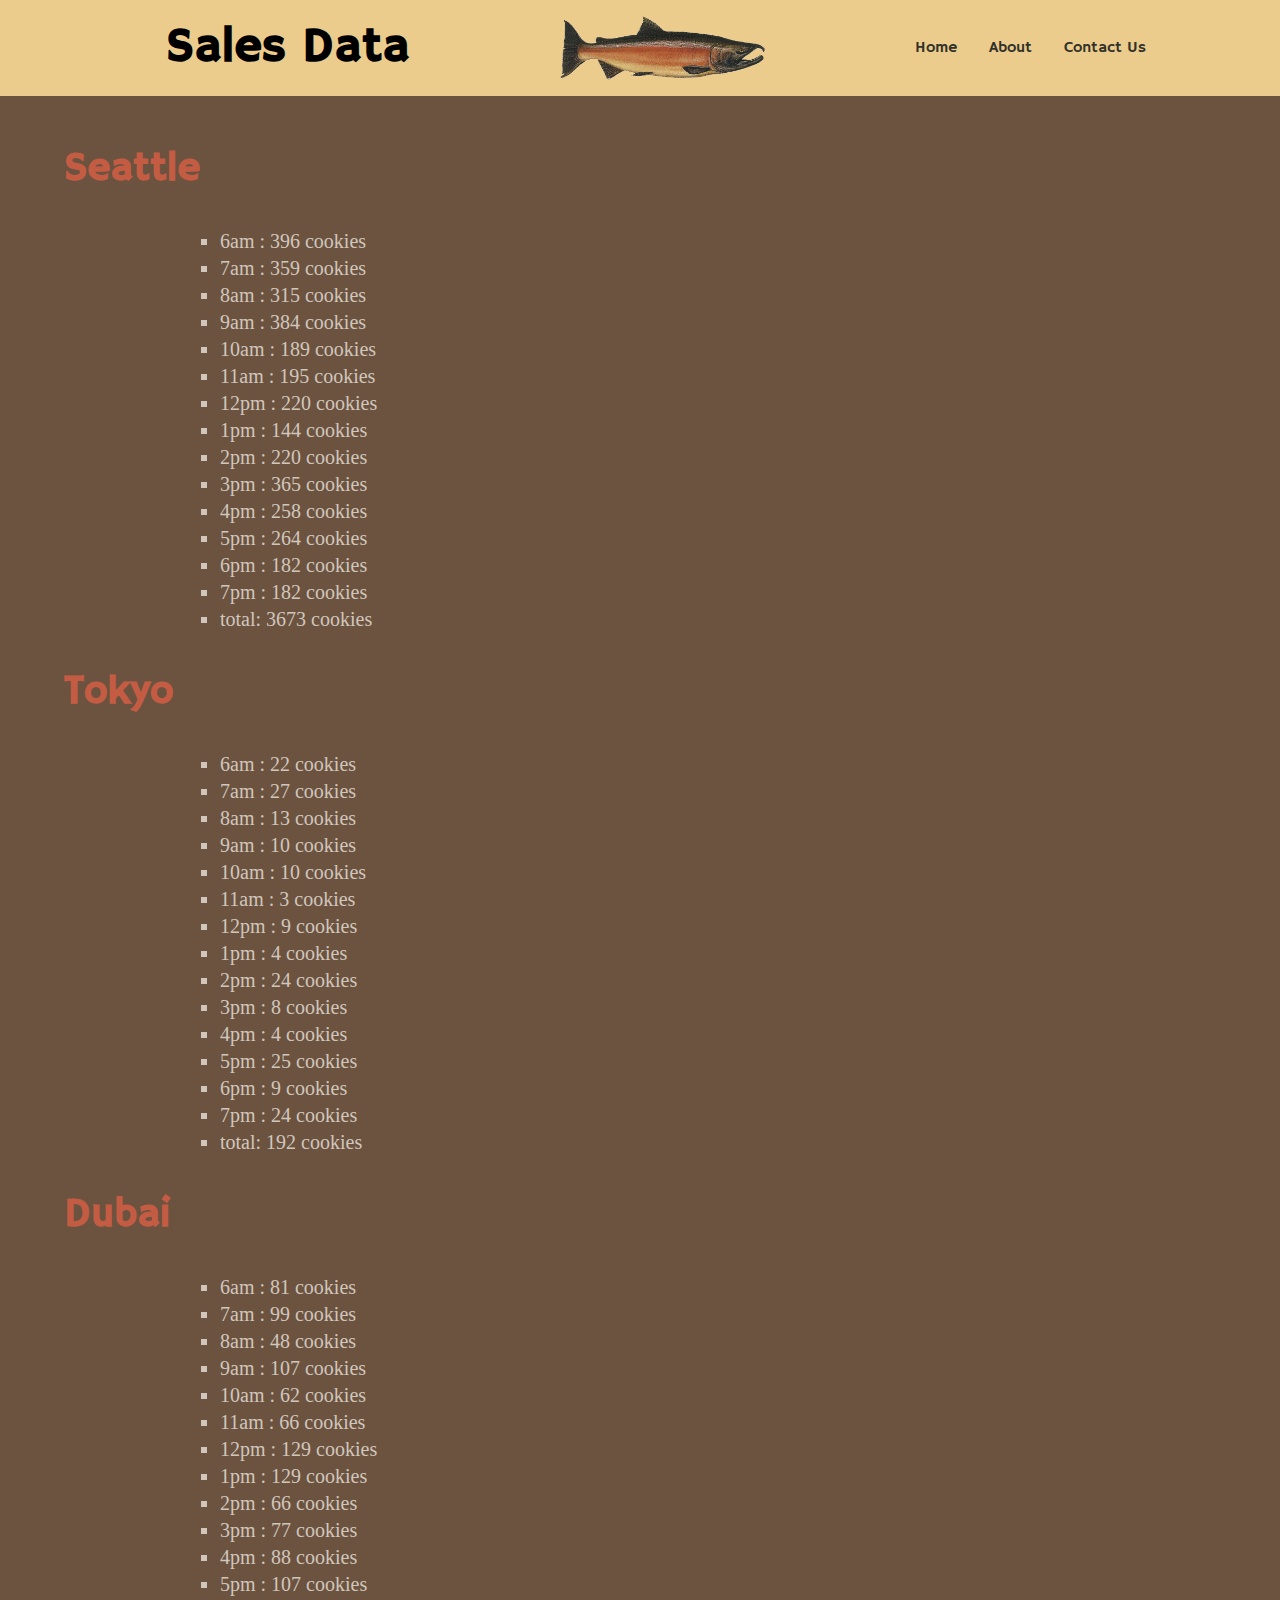
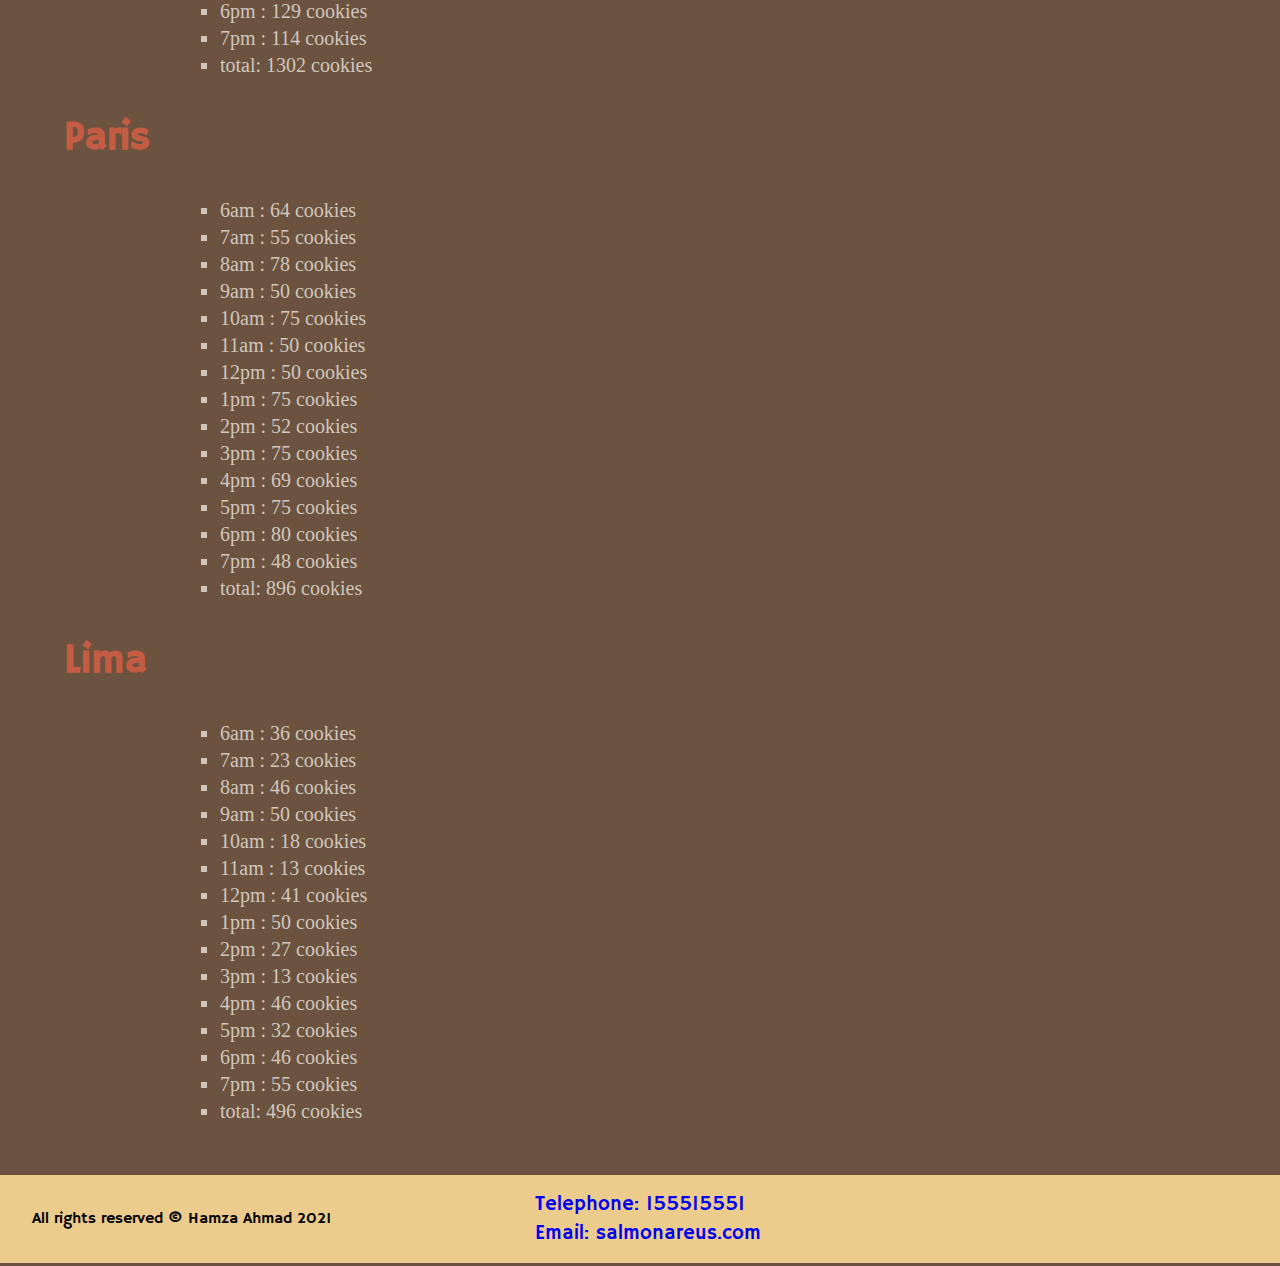
==== html/sales.html @ 2430a92a "created an object for each city and used some of the DOM methods to update the sales page" ====
<!DOCTYPE html>
<html lang="en">
<head>
    <meta charset="UTF-8">
    <meta http-equiv="X-UA-Compatible" content="IE=edge">
    <meta name="viewport" content="width=device-width, initial-scale=1.0">
    <link rel="stylesheet" href="/style/reset.css">
    <link rel="stylesheet" href="/style/style.css">
    <link rel="preconnect" href="https://fonts.gstatic.com">
    <link href="https://fonts.googleapis.com/css2?family=Hammersmith+One&display=swap" rel="stylesheet">
    <title>Sales</title>
</head>
<body>
    <header>
        <h1>Sales Data</h1>
        <img src="/img/salmon.png" alt="salmon">
        <nav>
            <a href="/html/index.html">Home</a>
            <a href="#">About</a>
            <a href="#">Contact Us</a>
        </nav>
    </header>
    <main id="main">
    </main>
    <script src="/script/app.js"></script>
    <footer>
        <p>All rights reserved &copy; Hamza Ahmad 2021</p>
        <section id="contactInfo">
        <ul id="ci">
            <li><a href="tel:123456789">Telephone: 155515551</a></li>
            <li> <a href="mailto:someone@gmail.com">Email: salmonareus.com</a></li>
         </ul>
        </section>
        
    </footer>
</body>
</html>
---- style/style.css ----
html {
    position: relative;
    box-sizing: border-box;
    min-height: 100vh;
}
h1, p,a ,h2{
    font-family: 'Hammersmith One', sans-serif;
}
body {
    background: #6b5340;
    /* outline: red solid 2px; */
    margin: 0;
    padding: 0;
    overflow-x: hidden;
    min-height: 100vh;
}
header {
    margin: 0;
    padding: 1rem;
    background-color: rgb(236,204,140);
    width: 100%;
    display: flex;
    /* position: fixed; */
    align-items: stretch;
    justify-content: center;
    max-height: 4rem;
}
header img {
    max-height: 4rem;
}

header nav {
    display: flex;
    flex-direction: row;
    align-items: stretch;
    justify-content: center;
    width: 33%;
    flex-grow: 1;
    padding-left: auto;
}
header a {
    text-decoration: none;
    color: #33322a;
    text-align: center;
    align-self: center;
    margin: 0 1rem;
}
header h1 {
    width: 34%;
    padding: auto 0;
    flex-grow: 1;
    display: flex;
    flex-direction: row;
    align-items: center;
    justify-content: center;
    font-size: 3rem;
}
footer {
    background:#eccc8c;
    height: 5.5rem;
    /* position: absolute;
    bottom: 0; */
    width: 100%;
    display: flex;
    align-items: center;
    justify-content: stretch;
    margin: 0 auto;
    margin-top: 2rem;
    margin-bottom: 0;
    padding: 0% 2rem;
} 
main {
    /* outline: blue solid 2px; */
    /* width: 100%; */
    margin: 1rem;
    margin-top: 2rem;
    display: flex;
    flex-direction: column;
    min-height: 64vh;
}
main p {
    font-size: 1.75rem;
    color: #d1c6bc;
    text-indent: 2rem;
    margin: 1rem;
}
li {
    color: #d1c6bc;
    margin: 0.25rem ;
    font-size: 1.25rem ;
}
ul {
    /* outline: red solid 2px; */
    list-style-position: outside;
    list-style-type: square;
    margin: 1rem 10rem;
}
h2 {
    color: #c45c44;
    font-size: 2.5rem;
    margin: 1rem 3rem;
    /* outline: blue solid 2px; */
}

a {
    text-decoration: none;
}
#ci {
    /* outline: red solid 2px; */
    list-style-type: none;
    position: relative;
}
footer section {
    display: flex;
    flex-direction: column;
    align-items: center;

}
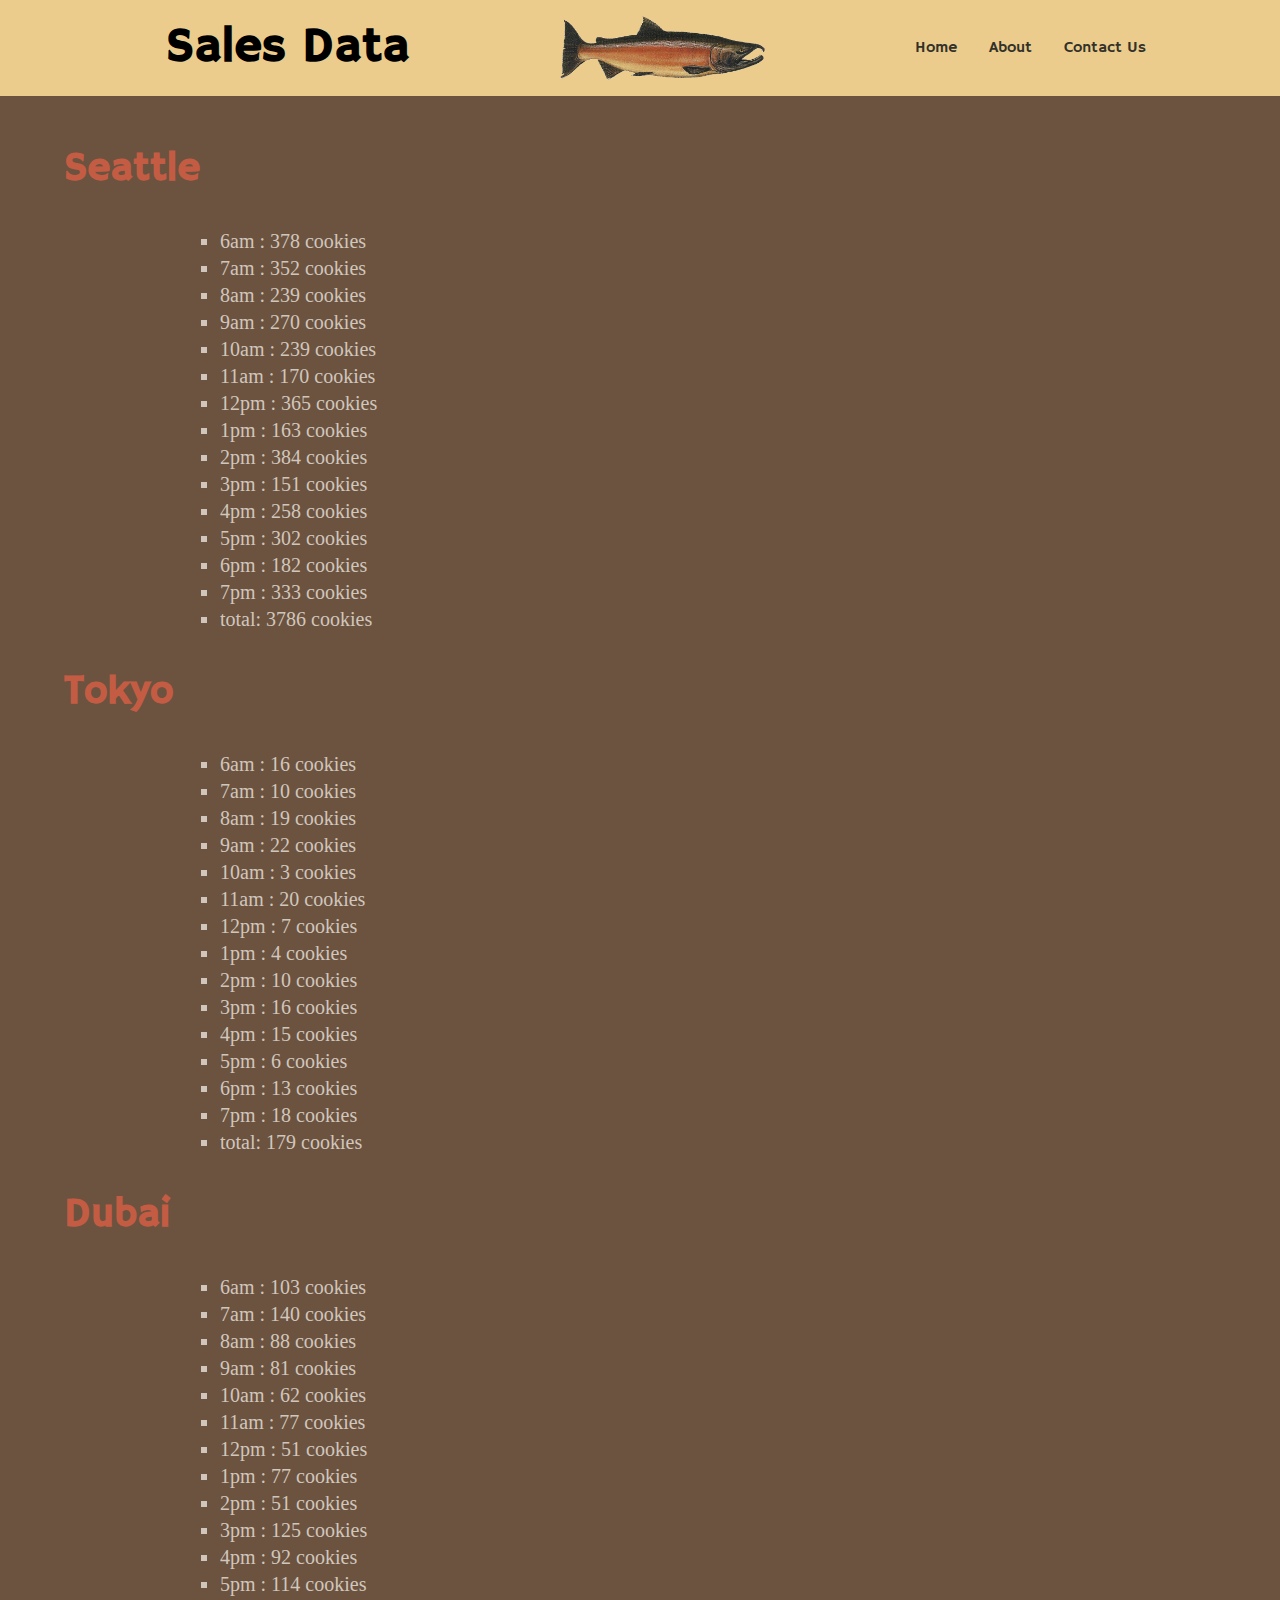
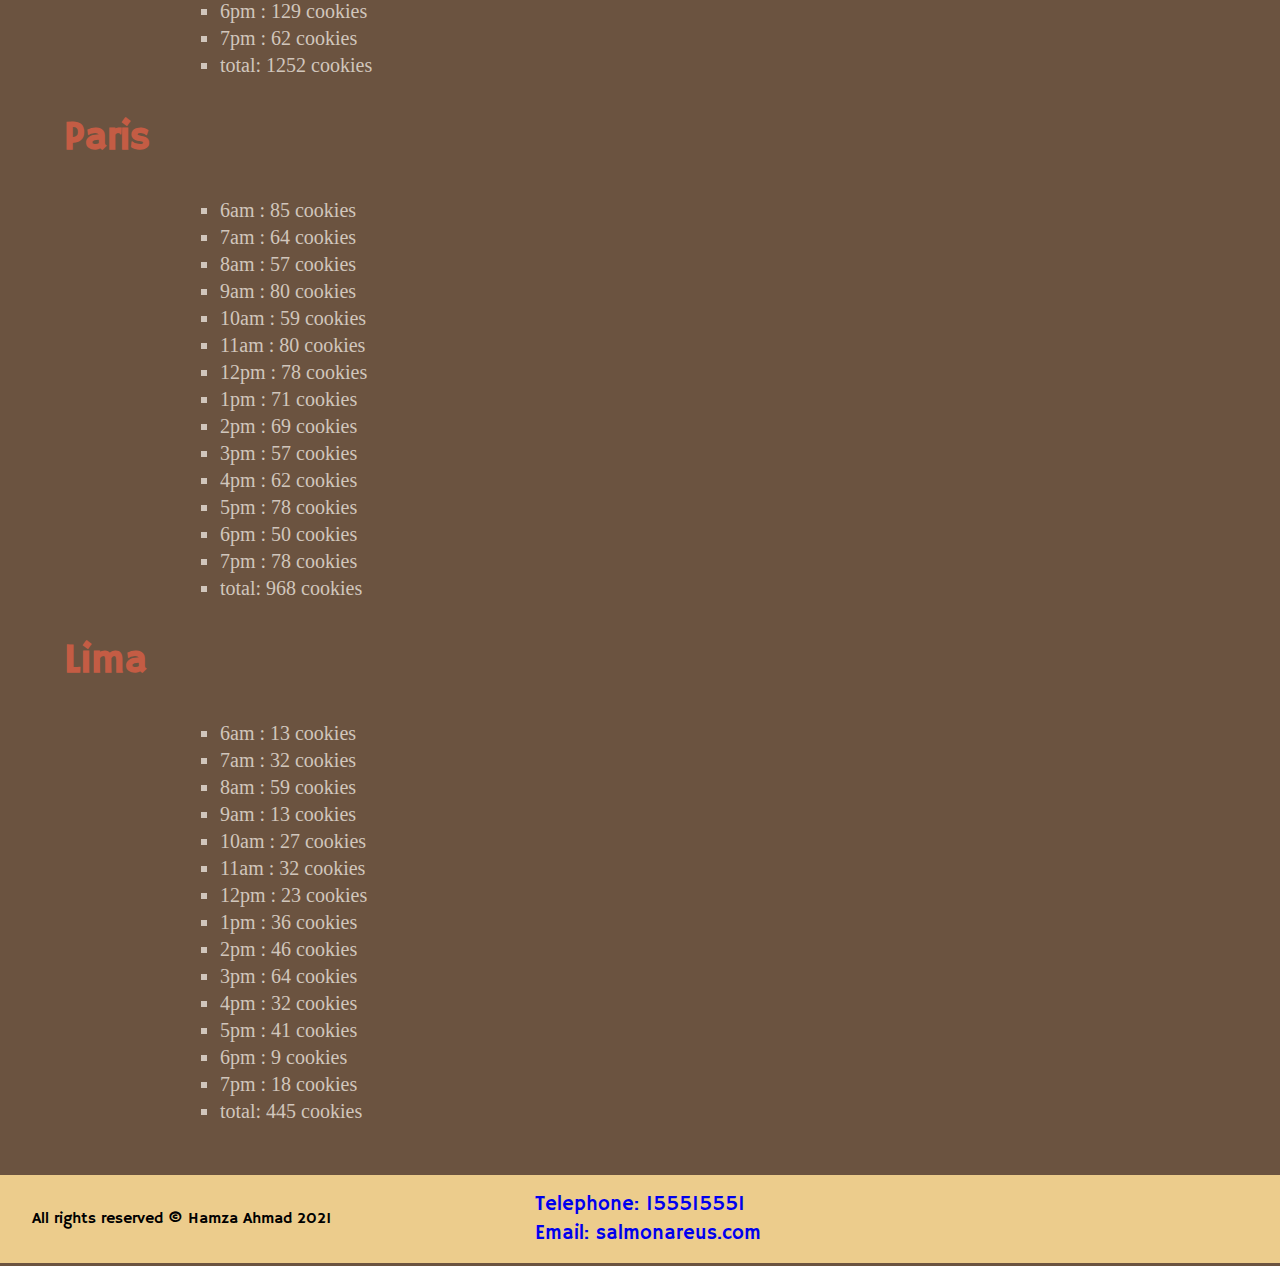
==== commit d717c05e: "edit" ====
--- a/html/sales.html
+++ b/html/sales.html
@@ -15,7 +15,7 @@
         <h1>Sales Data</h1>
         <img src="/img/salmon.png" alt="salmon">
         <nav>
-            <a href="/html/index.html">Home</a>
+            <a href="/index.html">Home</a>
             <a href="#">About</a>
             <a href="#">Contact Us</a>
         </nav>
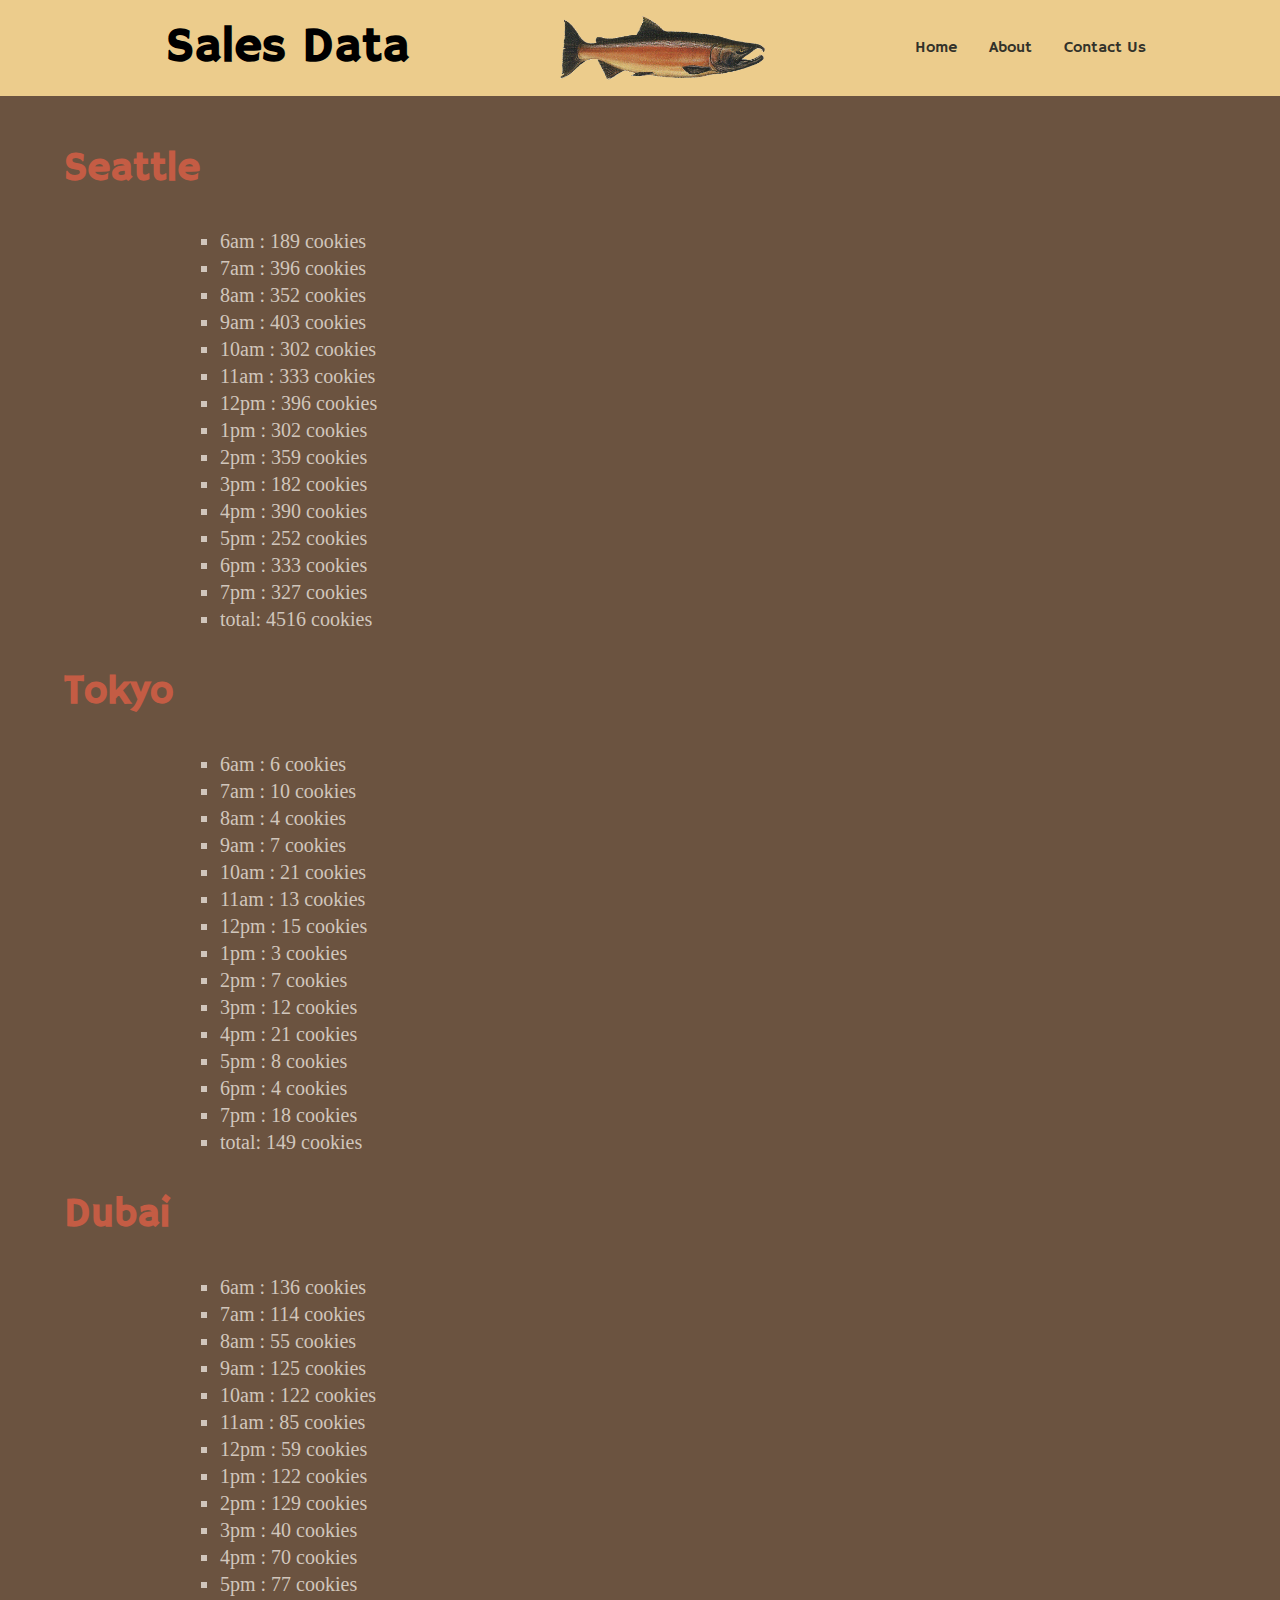
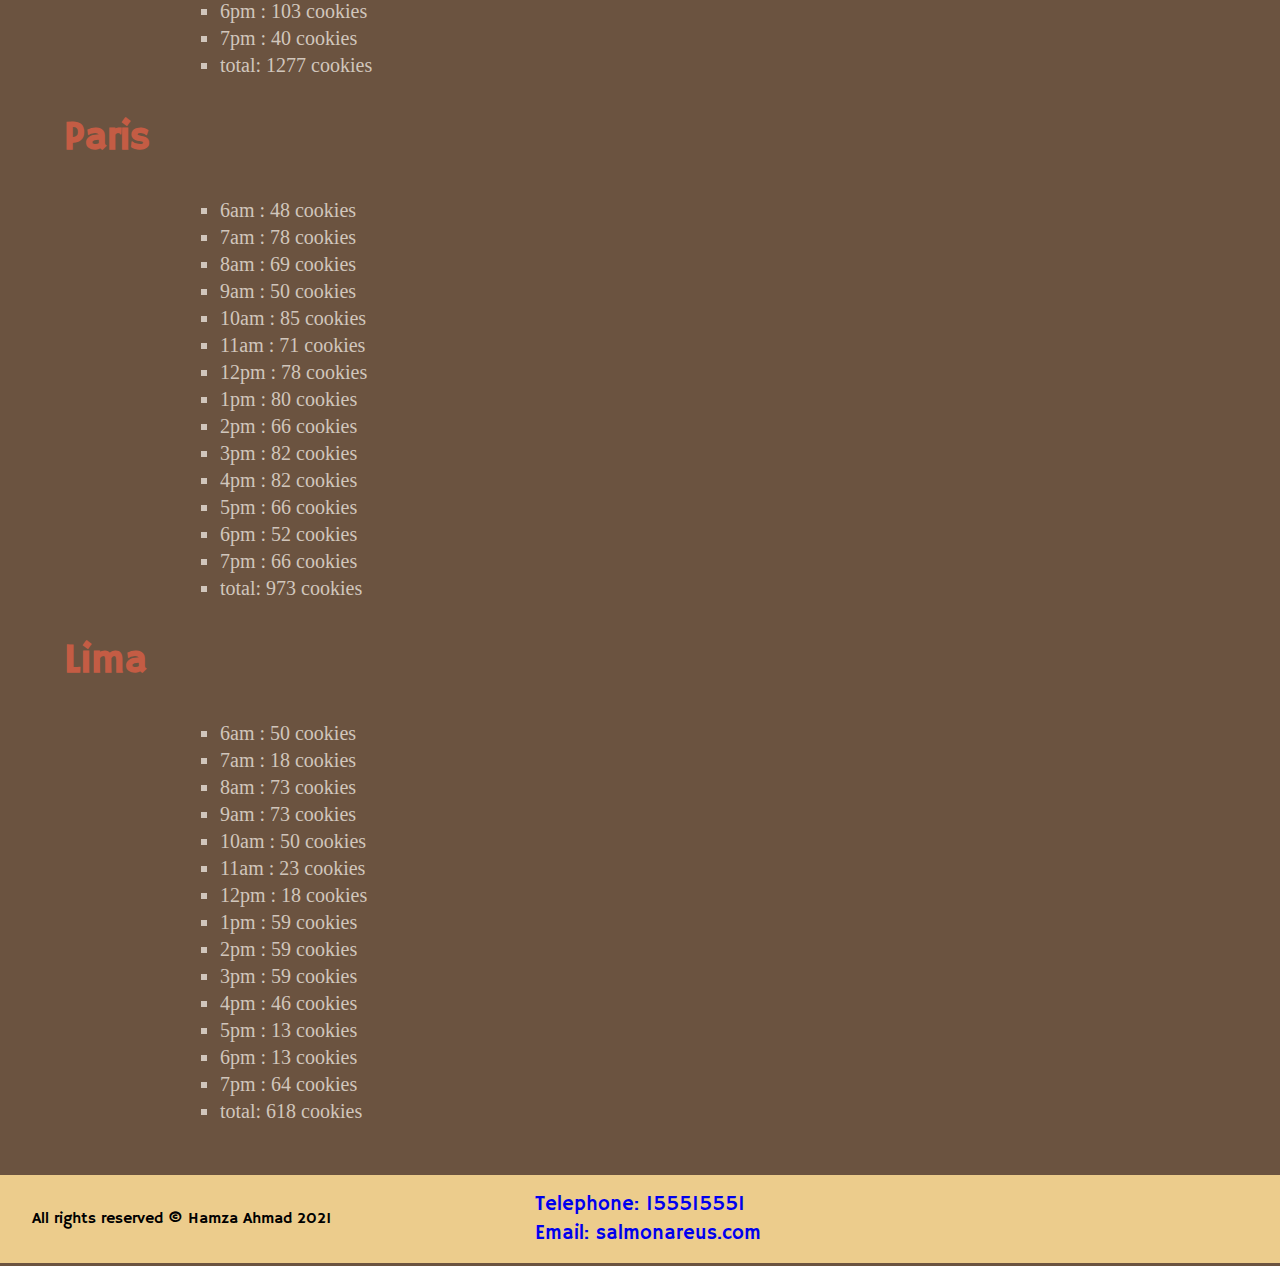
==== commit fdc4fa2c: "moved the script file below" ====
--- a/html/sales.html
+++ b/html/sales.html
@@ -22,7 +22,7 @@
     </header>
     <main id="main">
     </main>
-    <script src="/script/app.js"></script>
+    
     <footer>
         <p>All rights reserved &copy; Hamza Ahmad 2021</p>
         <section id="contactInfo">
@@ -33,5 +33,6 @@
         </section>
         
     </footer>
+    <script src="/script/app.js"></script>
 </body>
 </html>--- a/style/style.css
+++ b/style/style.css
@@ -1,14 +1,9 @@
-html {
-    position: relative;
-    box-sizing: border-box;
-    min-height: 100vh;
-}
+
 h1, p,a ,h2{
     font-family: 'Hammersmith One', sans-serif;
 }
 body {
     background: #6b5340;
-    /* outline: red solid 2px; */
     margin: 0;
     padding: 0;
     overflow-x: hidden;
@@ -20,7 +15,6 @@
     background-color: rgb(236,204,140);
     width: 100%;
     display: flex;
-    /* position: fixed; */
     align-items: stretch;
     justify-content: center;
     max-height: 4rem;
@@ -28,7 +22,6 @@
 header img {
     max-height: 4rem;
 }
-
 header nav {
     display: flex;
     flex-direction: row;
@@ -58,8 +51,6 @@
 footer {
     background:#eccc8c;
     height: 5.5rem;
-    /* position: absolute;
-    bottom: 0; */
     width: 100%;
     display: flex;
     align-items: center;
@@ -70,8 +61,6 @@
     padding: 0% 2rem;
 } 
 main {
-    /* outline: blue solid 2px; */
-    /* width: 100%; */
     margin: 1rem;
     margin-top: 2rem;
     display: flex;
@@ -90,7 +79,6 @@
     font-size: 1.25rem ;
 }
 ul {
-    /* outline: red solid 2px; */
     list-style-position: outside;
     list-style-type: square;
     margin: 1rem 10rem;
@@ -99,14 +87,12 @@
     color: #c45c44;
     font-size: 2.5rem;
     margin: 1rem 3rem;
-    /* outline: blue solid 2px; */
 }
 
 a {
     text-decoration: none;
 }
 #ci {
-    /* outline: red solid 2px; */
     list-style-type: none;
     position: relative;
 }
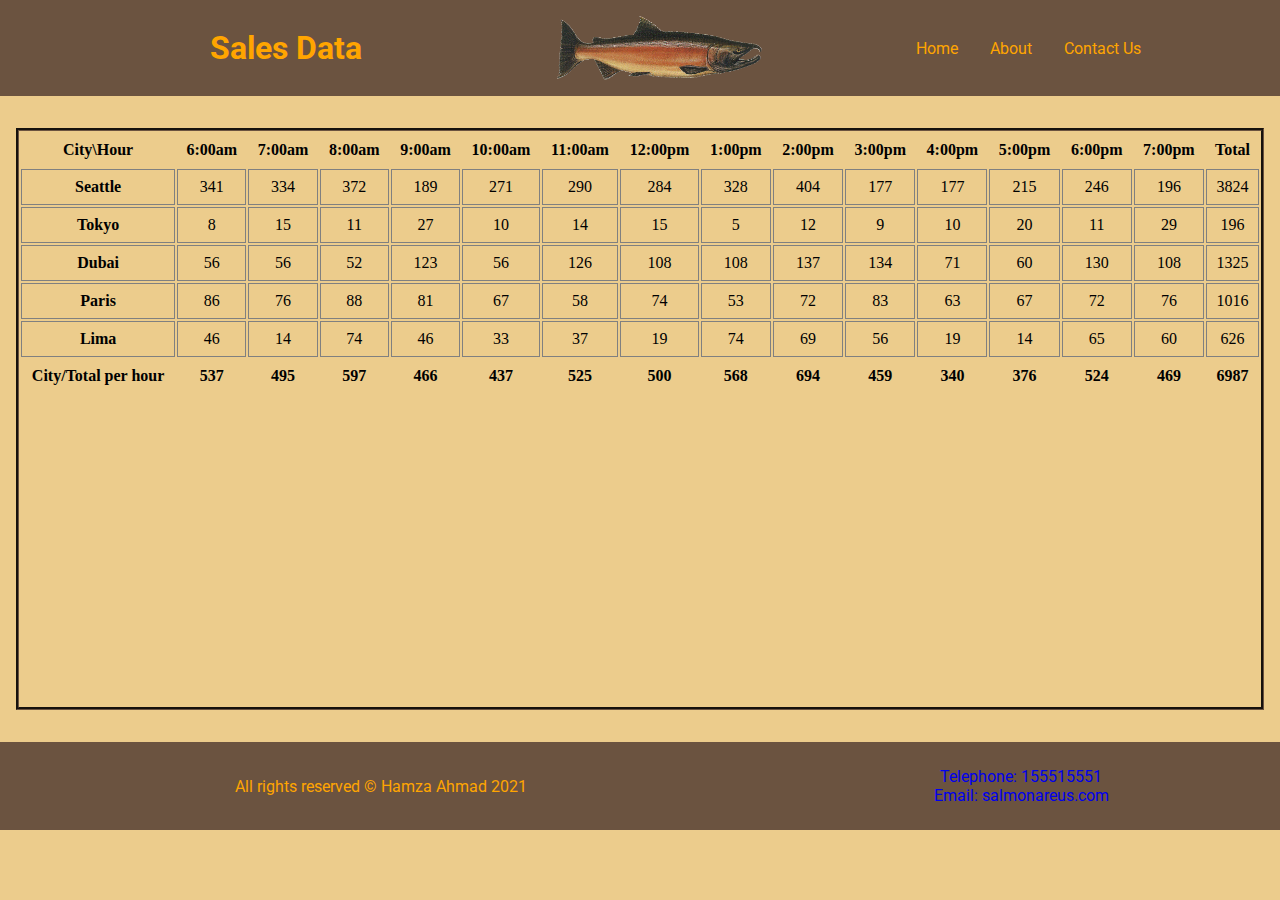
==== commit aed94746: "fixed the last bottom row of the table" ====
--- a/html/sales.html
+++ b/html/sales.html
@@ -8,6 +8,8 @@
     <link rel="stylesheet" href="/style/style.css">
     <link rel="preconnect" href="https://fonts.gstatic.com">
     <link href="https://fonts.googleapis.com/css2?family=Hammersmith+One&display=swap" rel="stylesheet">
+    <link rel="preconnect" href="https://fonts.gstatic.com">
+    <link href="https://fonts.googleapis.com/css2?family=Roboto:wght@100;300&display=swap" rel="stylesheet">
     <title>Sales</title>
 </head>
 <body>
@@ -25,11 +27,10 @@
     
     <footer>
         <p>All rights reserved &copy; Hamza Ahmad 2021</p>
+
         <section id="contactInfo">
-        <ul id="ci">
-            <li><a href="tel:123456789">Telephone: 155515551</a></li>
-            <li> <a href="mailto:someone@gmail.com">Email: salmonareus.com</a></li>
-         </ul>
+            <a href="tel:123456789">Telephone: 155515551</a>
+            <a href="mailto:someone@gmail.com">Email: salmonareus.com</a>
         </section>
         
     </footer>
--- a/style/style.css
+++ b/style/style.css
@@ -1,18 +1,22 @@
 
-h1, p,a ,h2{
-    font-family: 'Hammersmith One', sans-serif;
+a { text-decoration: none;}
+h1,p,a,h2{font-family: 'Roboto', sans-serif;}
+
+html {
+    width: 100%;
 }
 body {
-    background: #6b5340;
+    background: rgb(236,204,140);
     margin: 0;
     padding: 0;
     overflow-x: hidden;
     min-height: 100vh;
+    width: 100%;
 }
 header {
     margin: 0;
     padding: 1rem;
-    background-color: rgb(236,204,140);
+    background-color:  #6b5340;
     width: 100%;
     display: flex;
     align-items: stretch;
@@ -27,13 +31,13 @@
     flex-direction: row;
     align-items: stretch;
     justify-content: center;
-    width: 33%;
+    width: 33.5%;
     flex-grow: 1;
     padding-left: auto;
 }
 header a {
     text-decoration: none;
-    color: #33322a;
+    color:orange;
     text-align: center;
     align-self: center;
     margin: 0 1rem;
@@ -46,15 +50,17 @@
     flex-direction: row;
     align-items: center;
     justify-content: center;
-    font-size: 3rem;
+    font-size: 2rem;
+    color: orange;
+    font-weight: bold;
 }
 footer {
-    background:#eccc8c;
+    background:#6b5340;
     height: 5.5rem;
     width: 100%;
     display: flex;
     align-items: center;
-    justify-content: stretch;
+    justify-content: center;
     margin: 0 auto;
     margin-top: 2rem;
     margin-bottom: 0;
@@ -66,10 +72,10 @@
     display: flex;
     flex-direction: column;
     min-height: 64vh;
+    border: #6b5340 3px groove;
 }
 main p {
     font-size: 1.75rem;
-    color: #d1c6bc;
     text-indent: 2rem;
     margin: 1rem;
 }
@@ -89,16 +95,28 @@
     margin: 1rem 3rem;
 }
 
-a {
-    text-decoration: none;
-}
-#ci {
-    list-style-type: none;
-    position: relative;
-}
 footer section {
     display: flex;
     flex-direction: column;
     align-items: center;
+    margin: auto;
+}
+footer p {
+    color: orange;
+    margin: auto;
+}
 
-}+td {
+    border: groove gray 1px;
+    padding: 0.5em;
+    text-align: center;
+    background-color:;
+}
+th {
+    padding: 0.5em;
+    font-weight: bold;
+}
+td:first-child {
+    font-weight: bold;
+}
+
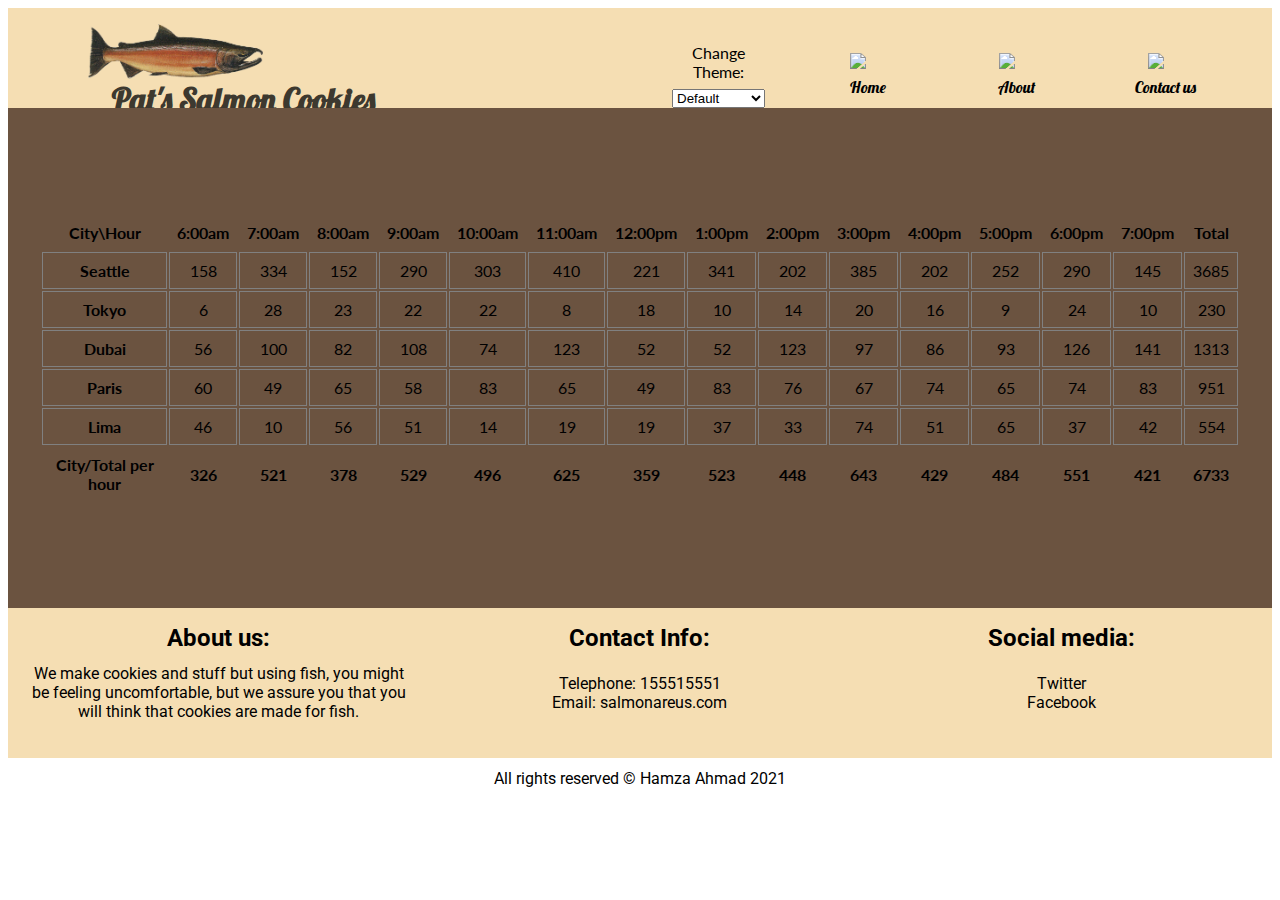
==== commit 6ba9ea29: "overhaul for the style, added theming feature and changed the scrollbar" ====
--- a/html/sales.html
+++ b/html/sales.html
@@ -5,35 +5,85 @@
     <meta http-equiv="X-UA-Compatible" content="IE=edge">
     <meta name="viewport" content="width=device-width, initial-scale=1.0">
     <link rel="stylesheet" href="/style/reset.css">
-    <link rel="stylesheet" href="/style/style.css">
+    <link rel="stylesheet" href="/style/style-sales.css">
     <link rel="preconnect" href="https://fonts.gstatic.com">
     <link href="https://fonts.googleapis.com/css2?family=Hammersmith+One&display=swap" rel="stylesheet">
+    <link href="https://fonts.googleapis.com/css2?family=Roboto:wght@100;300&display=swap" rel="stylesheet">
     <link rel="preconnect" href="https://fonts.gstatic.com">
-    <link href="https://fonts.googleapis.com/css2?family=Roboto:wght@100;300&display=swap" rel="stylesheet">
+    <link href="https://fonts.googleapis.com/css2?family=Lobster&display=swap" rel="stylesheet">
+    <link rel="preconnect" href="https://fonts.gstatic.com">
+<link href="https://fonts.googleapis.com/css2?family=Lato:wght@300;400&display=swap" rel="stylesheet">
     <title>Sales</title>
 </head>
 <body>
-    <header>
-        <h1>Sales Data</h1>
-        <img src="/img/salmon.png" alt="salmon">
+    <header id="header">
+        
+        <div id="logo">
+            <img src="/img/salmon.png" alt="salmon">
+            <h1>Pat's Salmon Cookies</h1>
+        </div>
         <nav>
-            <a href="/index.html">Home</a>
-            <a href="#">About</a>
-            <a href="#">Contact Us</a>
+            <div id="themeCont">
+                <label for="theme">Change Theme:</label>
+                <select name="theme" id="theme" onchange="changeTheme()">
+                    <option  value="def">Default</option>
+                    <option  value="bw">Black/White</option>
+                    <option  value="mono">Mono</option>
+                </select>
+            </div>
+            <div>
+                <img src="https://img.icons8.com/material/24/000000/home--v5.png"/>                
+                <a href="/index.html">Home</a>
+                
+            </div>
+            <div>
+                <img src="https://img.icons8.com/material/24/000000/about--v1.png"/>
+                <a href="#about">About</a>
+                
+            </div>
+            <div>
+                <img src="https://img.icons8.com/material/24/000000/service.png"/>
+                <a id="contactUs" href="#contact">Contact us</a>
+                
+            </div>
         </nav>
+
     </header>
+
+
     <main id="main">
     </main>
     
-    <footer>
+    <footer id="footer">
+
+        <div id="about">
+            <h2>About us: </h2>
+            <section>
+                <p>We make cookies and stuff but using fish, you might be feeling uncomfortable, but we assure you that you will think that cookies are made for fish.</p>
+
+            </section>
+        </div>
+
+        <div id="contact">
+            <h2>Contact Info: </h2>
+            <section>
+                <a href="tel:123456789">Telephone: 155515551</a>
+                <a href="mailto:someone@gmail.com">Email: salmonareus.com</a>
+            </section>
+        </div>
+
+        <div id="social">
+            <h2>Social media: </h2>
+            <section>
+                <a href="https://twitter.com/">Twitter</a>
+                <a href="https://web.facebook.com/?_rdc=1&_rdr">Facebook</a>
+            </section>
+        </div>
+        
         <p>All rights reserved &copy; Hamza Ahmad 2021</p>
 
-        <section id="contactInfo">
-            <a href="tel:123456789">Telephone: 155515551</a>
-            <a href="mailto:someone@gmail.com">Email: salmonareus.com</a>
-        </section>
-        
     </footer>
+
     <script src="/script/app.js"></script>
 </body>
 </html>--- a/style/style-sales.css
+++ b/style/style-sales.css
@@ -0,0 +1,205 @@
+
+a { text-decoration: none;}
+h1,p,a,h2{font-family: 'Roboto', sans-serif;}
+body {
+    display: grid;
+    grid-template-rows: 100px 500px 150px;
+    grid-template-areas: "header"
+                         "main"
+                         "footer";
+}
+header {
+    grid-area: header;
+    display: grid;
+    grid-template-columns: 1fr 1fr;
+    grid-template-areas: "img nav";
+    background: wheat;
+    
+}
+header img {
+    width: 175px;
+    margin: 1rem auto auto 5rem;
+}
+header nav {
+    display: flex;
+    align-items: center;
+    justify-content: flex-end;
+    padding-right: 2rem;
+}
+header nav div {
+    box-sizing: border-box;
+    display: flex;
+    flex-direction: column;
+    width: 85px;
+    height: 85px; 
+    text-align:center;    
+    align-items: center;
+    justify-content: center;
+    position: relative;
+    margin: auto 2rem;
+}
+header nav div img {
+    display: block;
+    width: 35px;
+    height: auto;
+    margin: 0.5rem auto;
+}
+header nav div a {
+    color: black;
+    font-family: 'Lobster', cursive;
+} 
+#contactUs {
+    font-size: rem;
+}
+#logo {
+    display: flex;
+    flex-direction: column;
+    align-items: center;
+    justify-content: center;
+}
+#logo h1 {
+    font-weight: bold;
+    font-family: 'Lobster', cursive;
+    margin: auto auto auto 6.5rem;
+    color: #3d392f;
+    padding-bottom: 1rem;
+}
+main {
+    box-sizing: border-box;
+    padding: 2rem;
+    grid-area: main;
+    margin: 0 ;
+    background: #6b5340 ;
+    display: flex;
+    flex-direction: column;
+    align-items: center;
+    justify-content: center;
+}
+table {
+    /* outline: red solid 2px; */
+    margin: 2rem auto;
+}
+
+footer {
+    grid-area: footer;
+    background: wheat;
+    display: grid;
+    grid-template-rows: 2fr 1fr;
+    grid-template-columns: 1fr 1fr 1fr;
+    grid-template-areas: "about contact social"
+                         "rights rights rights";
+}
+footer p {
+    grid-area: rights;
+    text-align: center;
+    background: wheat;
+}
+#about {
+    grid-area: about;
+    padding: 1rem;
+    display: grid;
+    grid-template-rows: 1.5rem 1fr;
+    grid-template-areas: "def"
+                        " desc";
+    
+                    }
+#contact {
+    grid-area: contact;
+    padding: 1rem;
+    display: grid;
+    grid-template-rows: 1.5rem 1fr;
+    grid-template-areas: "def"
+                        " desc";
+
+}
+#social {
+    grid-area: social;
+    padding: 1rem;
+    display: grid;
+    grid-template-rows: 1.5rem 1fr;
+    grid-template-areas: "def"
+                        " desc";
+
+}
+footer div h2 {
+    font-weight: bold;
+    grid-area: def;
+    margin-left: 1rem ;
+    margin: auto;
+}
+footer div section {
+    margin: auto auto;
+    grid-area: desc;
+    display: flex;
+    flex-direction: column;
+    display: flex;
+    justify-content: flex-start;
+    align-items: center;
+}
+footer div section a {
+    margin: auto;
+    text-align: start;
+}
+footer div section p{
+  background: none;
+}
+footer  p{
+    background: none;
+  }
+td {
+    border: groove gray 1px;
+    padding: 0.5em;
+    text-align: center;
+    font-family: 'Lato', sans-serif;
+
+}
+th {
+    padding: 0.5em;
+    font-weight: bold;
+    font-family: 'Lato', sans-serif;
+
+}
+td:first-child {
+    font-weight: bold;
+}
+
+footer a {
+    color: black;
+}
+td:hover {
+    animation-name: td;
+    animation-fill-mode: forwards;
+    animation-duration: 200ms;
+}
+@keyframes td {
+    to {
+        background: yellow;
+    }
+}
+label {
+    font-family: 'Lato', sans-serif;
+    margin: 0.5rem;
+}
+
+
+
+
+
+::-webkit-scrollbar {
+    width: 10px;
+  }
+  
+  /* Track */
+  ::-webkit-scrollbar-track {
+    background: #f1f1f1; 
+  }
+   
+  /* Handle */
+  ::-webkit-scrollbar-thumb {
+    background: #888; 
+  }
+  
+  /* Handle on hover */
+  ::-webkit-scrollbar-thumb:hover {
+    background: orange; 
+  }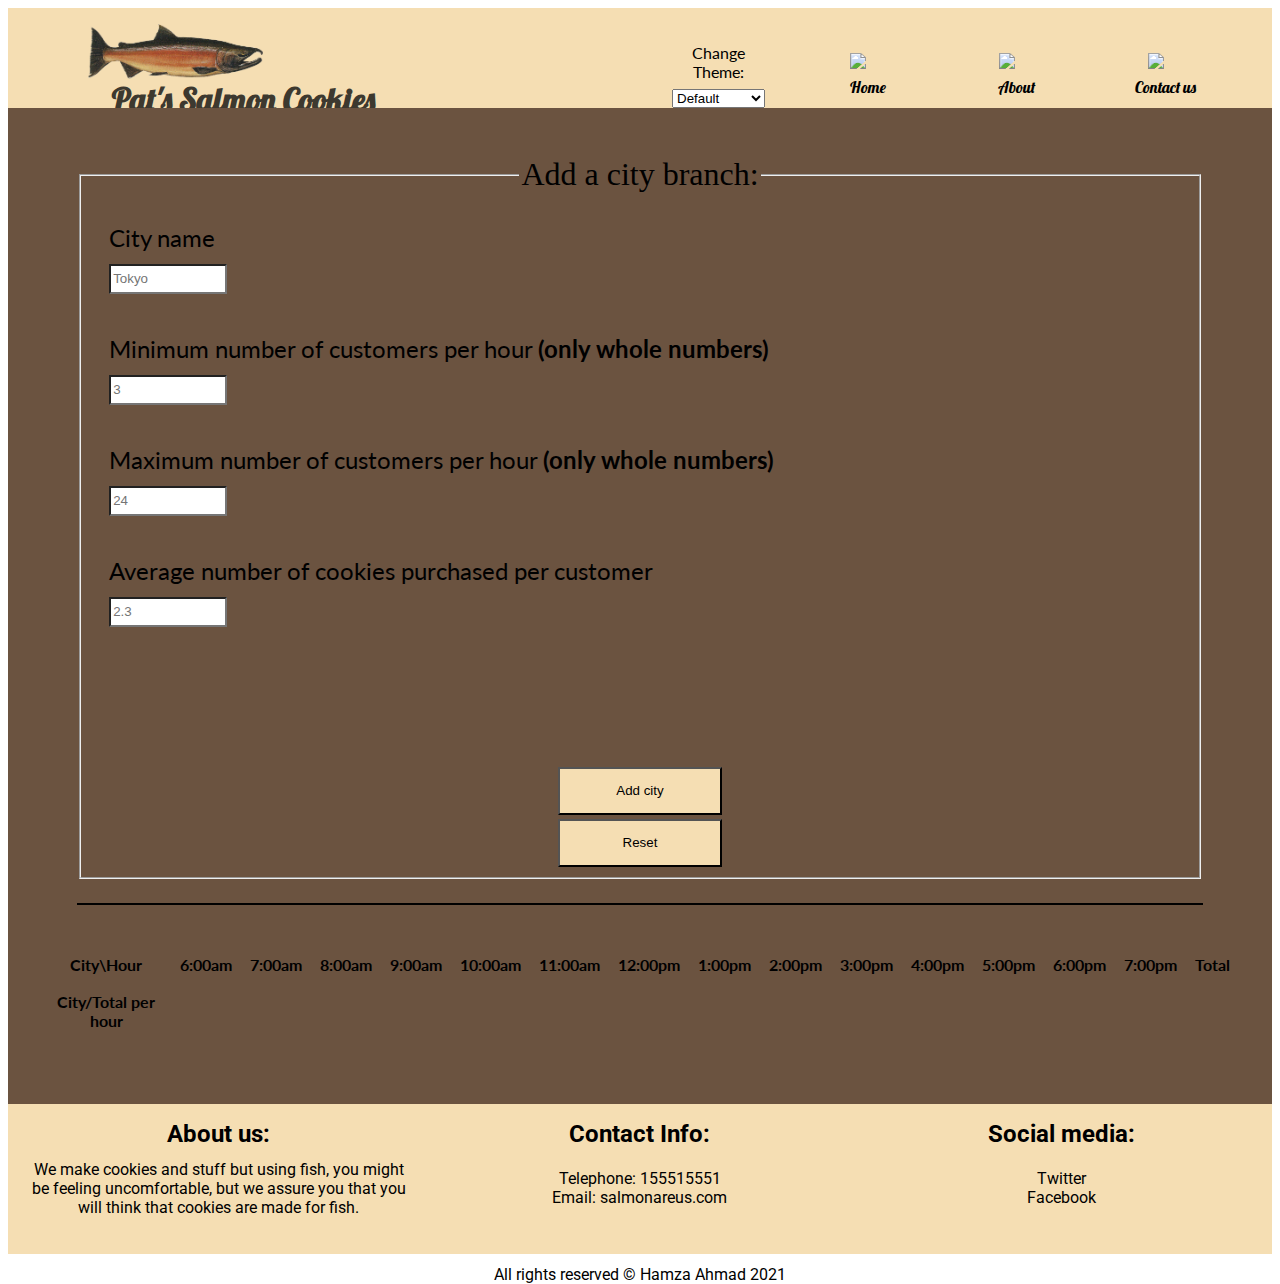
==== commit 73e552d5: "Merge pull request #11 from HamzaAhmad97/class04-formAndEvents" ====
--- a/html/sales.html
+++ b/html/sales.html
@@ -4,8 +4,8 @@
     <meta charset="UTF-8">
     <meta http-equiv="X-UA-Compatible" content="IE=edge">
     <meta name="viewport" content="width=device-width, initial-scale=1.0">
-    <link rel="stylesheet" href="/style/reset.css">
-    <link rel="stylesheet" href="/style/style-sales.css">
+    <link rel="stylesheet" href="../style/reset.css">
+    <link rel="stylesheet" href="../style/style-sales.css">
     <link rel="preconnect" href="https://fonts.gstatic.com">
     <link href="https://fonts.googleapis.com/css2?family=Hammersmith+One&display=swap" rel="stylesheet">
     <link href="https://fonts.googleapis.com/css2?family=Roboto:wght@100;300&display=swap" rel="stylesheet">
@@ -19,7 +19,7 @@
     <header id="header">
         
         <div id="logo">
-            <img src="/img/salmon.png" alt="salmon">
+            <img src="../img/salmon.png" alt="salmon">
             <h1>Pat's Salmon Cookies</h1>
         </div>
         <nav>
@@ -33,7 +33,7 @@
             </div>
             <div>
                 <img src="https://img.icons8.com/material/24/000000/home--v5.png"/>                
-                <a href="/index.html">Home</a>
+                <a href="../index.html">Home</a>
                 
             </div>
             <div>
@@ -50,8 +50,45 @@
 
     </header>
 
+    <main id="main">
 
-    <main id="main">
+        <section id="dataEntry">
+
+            <form id="form" action="">
+                <fieldset>
+                    <legend>Add a city branch: </legend>
+
+                    <div>
+                        <label for="fName">City name</label>
+                        <input id="fName" type="text" placeholder="Tokyo" required pattern="^[a-zA-Z]+$">
+                    </div>
+                        
+                    <div>
+                        <label for="fminC">Minimum number of customers per hour <strong>(only whole numbers)</strong></label>
+                        <input id="fminC" type="number" min="0" placeholder="3" required pattern="[0-9]+">
+                    </div>
+                        
+                    <div>
+                        <label for="fmaxC">Maximum number of customers per hour <strong>(only whole numbers)</strong></label>
+                        <input id="fmaxC" type="number" min="0" placeholder="24" required pattern="[0-9]+">
+                    </div>
+
+                    <div>
+                        <label for="avgCpC">Average number of cookies purchased per customer</label>
+                        <input id="avgCpC" type="number" min="0" placeholder="2.3" step="any" required pattern="[0-9]+.[0-9]+?">
+                    </div>
+
+                    <p id="message">p</p>
+                    <div id="buttons">
+                        <button id="submit" type="submit">Add city</button>
+                        <button id='reset' type="reset">Reset</button>
+                    </div>
+                    
+                </fieldset>
+                
+            </form>
+        </section>
+        <hr>
     </main>
     
     <footer id="footer">
@@ -84,6 +121,6 @@
 
     </footer>
 
-    <script src="/script/app.js"></script>
+    <script src="../script/app.js"></script>
 </body>
-</html>+</html>
--- a/style/style-sales.css
+++ b/style/style-sales.css
@@ -3,7 +3,7 @@
 h1,p,a,h2{font-family: 'Roboto', sans-serif;}
 body {
     display: grid;
-    grid-template-rows: 100px 500px 150px;
+    grid-template-rows: 100px 1fr 150px;
     grid-template-areas: "header"
                          "main"
                          "footer";
@@ -201,5 +201,74 @@
   
   /* Handle on hover */
   ::-webkit-scrollbar-thumb:hover {
-    background: orange; 
-  }+    background: yellow; 
+  }
+
+  #dataEntry {
+      width: 93.8%;
+      margin-bottom: 1rem;
+      /* outline: yellow solid 2px; */
+
+  }
+  #dataEntry form fieldset {
+      /* outline: blue solid 0.5rem; */
+      display: flex;
+      flex-direction: column;
+      gap: 1rem;
+  }
+  #dataEntry form fieldset legend {
+      margin: auto;
+      padding-top: 1rem;
+      padding-bottom: 1rem;
+      font-size: 2rem;
+  }
+  #dataEntry form fieldset div {
+      display: flex;
+      /* outline: green solid ; */
+      flex-direction: column;
+      gap: 0.25rem;
+  }
+  #dataEntry form fieldset div label {
+      margin-left: 1rem;
+      font-family: 'Lato', sans-serif;
+      font-size: 1.5rem;
+  }
+  #dataEntry form fieldset div input {
+      width: 10%;
+      margin-left: 1rem;
+      margin-bottom: 1rem;
+      height: 1.5rem;
+      background-color: white;
+  }
+  #dataEntry form fieldset div input:focus {
+      animation-name: input;
+      animation-fill-mode: forwards;
+      animation-duration: 0.3s;
+  }
+  @keyframes input {
+      to {
+          background-color: yellow;
+          font-weight: bold;
+      }
+  }
+  hr {
+      width: 93.8%;
+      height: 2px;
+      background-color: black;
+      border: none;
+  }
+  #submit, #reset {
+      width: 15%;
+      margin: auto;
+      height: 3rem;
+    background-color: wheat;  
+    
+}
+#message {
+    /* outline: orange solid; */
+    text-align: center;
+    font-size: 1.5rem;
+    color:#6b5340 ;
+    font-weight: bold;
+    height: 2.75rem;
+}
